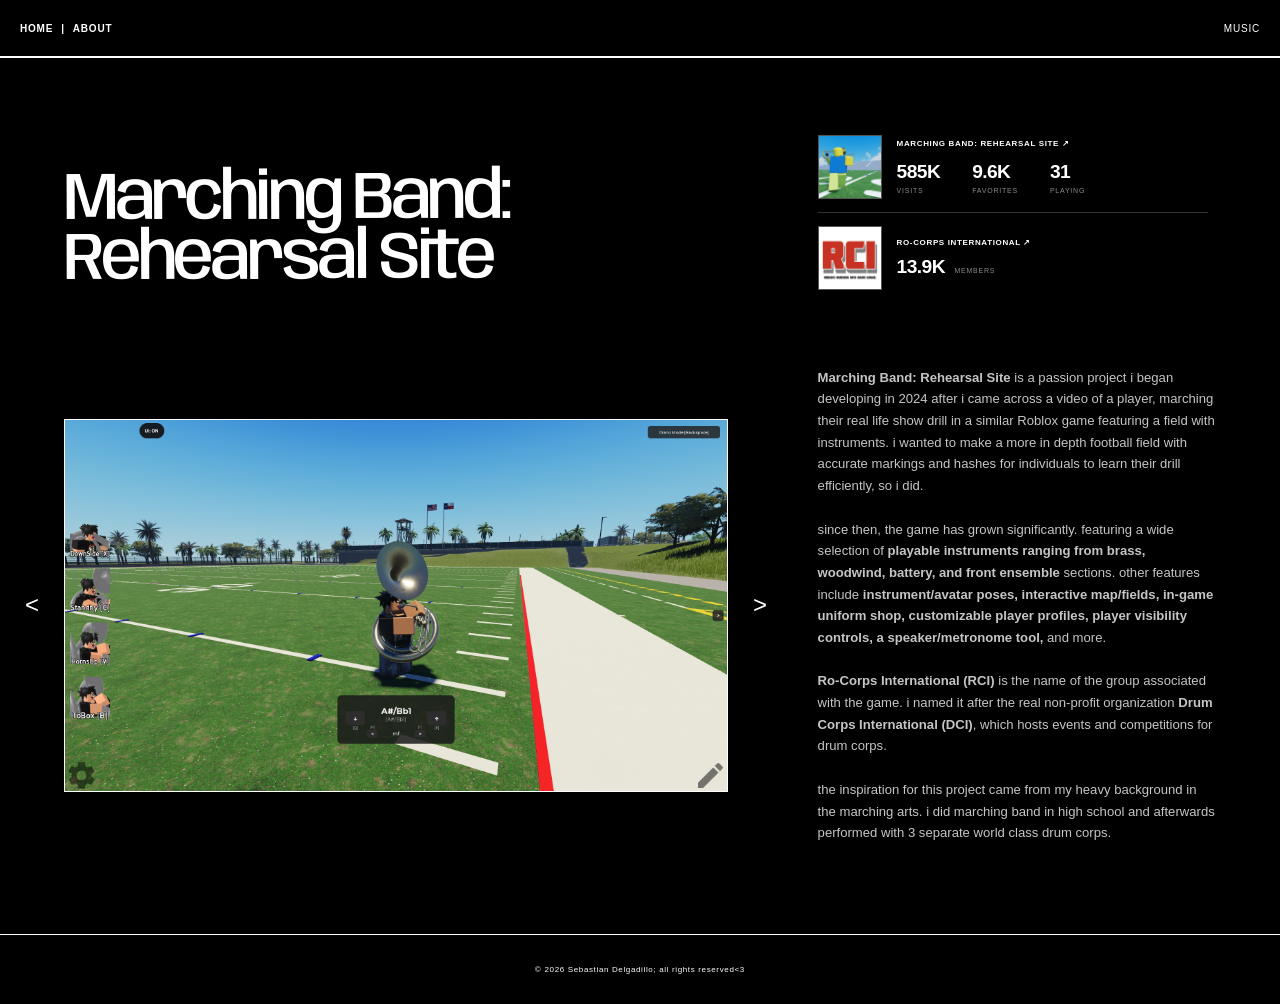
==== marching-band.html @ 750e06d0 "added roblox project page and refined featured projects" ====
<!DOCTYPE html>
<html lang="en">
<head>
  <meta charset="UTF-8">
  <meta name="viewport" content="width=device-width, initial-scale=1, maximum-scale=1, user-scalable=no">
  <meta name="description" content="a Roblox project by Sebastian Delgadillo.">
  <title>Marching Band: Rehearsal Site</title>
  <link rel="stylesheet" href="styles.css?v=case-study-3">
</head>
<body>
  <header class="topbar">
    <div class="topbar-start">
      <a class="home-link" href="index.html">HOME</a>
      <span aria-hidden="true">|</span>
      <a class="about-link" href="index.html?about=1" data-about-link>ABOUT</a>
    </div>
    <nav aria-label="Main navigation">
      <a href="music.html">MUSIC</a>
    </nav>
  </header>

  <main class="case-study-main case-study-minimal">
    <section class="case-minimal-intro" aria-labelledby="case-title">
      <div class="case-title-row">
        <h1 class="hand" id="case-title">Marching Band:<br>Rehearsal Site</h1>
        <div class="case-title-meta" data-roblox-stats>
          <div class="case-stat-card">
            <a class="case-stat-logo" href="https://www.roblox.com/games/91005568012348/Marching-Band-Rehearsal-Site" target="_blank" rel="noopener noreferrer" aria-label="Play Marching Band: Rehearsal Site on Roblox">
              <img src="images/projects/roblox/game-logo.jpg" alt="Marching Band: Rehearsal Site" width="512" height="512">
            </a>
            <div class="case-stat-details">
              <a class="case-community-name" href="https://www.roblox.com/games/91005568012348/Marching-Band-Rehearsal-Site" target="_blank" rel="noopener noreferrer">MARCHING BAND: REHEARSAL SITE ↗</a>
              <dl class="case-game-stats" aria-label="Live Roblox game statistics">
                <div><dt data-roblox-stat="visits">585K</dt><dd>VISITS</dd></div>
                <div><dt data-roblox-stat="favorites">9.6K</dt><dd>FAVORITES</dd></div>
                <div><dt data-roblox-stat="playing">31</dt><dd>PLAYING</dd></div>
              </dl>
            </div>
          </div>

          <div class="case-stat-card case-community-card">
            <a class="case-stat-logo case-stat-logo--contained" href="https://www.roblox.com/communities/34886490/Ro-Corps-International#!/about" target="_blank" rel="noopener noreferrer" aria-label="View Ro-Corps International on Roblox">
              <img src="images/projects/roblox/RCI.png" alt="Ro-Corps International" width="512" height="512">
            </a>
            <div class="case-community-details">
              <a class="case-community-name" href="https://www.roblox.com/communities/34886490/Ro-Corps-International#!/about" target="_blank" rel="noopener noreferrer">RO-CORPS INTERNATIONAL ↗</a>
              <span><strong data-roblox-stat="members">13.9K</strong> <small>MEMBERS</small></span>
            </div>
          </div>
        </div>
      </div>
    </section>

    <section class="case-project-layout" data-case-carousel aria-label="Marching Band project overview">
      <div class="case-media-stage" aria-live="polite">
          <figure class="case-media-item" hidden>
            <img src="images/projects/roblox/screenshot1.png" alt="Marching Band: Rehearsal Site gameplay screenshot 1">
          </figure>
          <figure class="case-media-item" hidden>
            <img src="images/projects/roblox/screenshot2.png" alt="Marching Band: Rehearsal Site gameplay screenshot 2">
          </figure>
          <figure class="case-media-item" hidden>
            <img src="images/projects/roblox/screenshot3.png" alt="Marching Band: Rehearsal Site gameplay screenshot 3">
          </figure>
          <figure class="case-media-item" hidden>
            <img src="images/projects/roblox/screenshot4.png" alt="Marching Band: Rehearsal Site gameplay screenshot 4">
          </figure>
          <figure class="case-media-item" hidden>
            <img src="images/projects/roblox/screenshot6.png" alt="Marching Band: Rehearsal Site gameplay screenshot 6">
          </figure>
          <figure class="case-media-item" hidden>
            <img src="images/projects/roblox/screenshot7.png" alt="Marching Band: Rehearsal Site gameplay screenshot 7">
          </figure>
          <figure class="case-media-item" hidden>
            <img src="images/projects/roblox/screenshot8.png" alt="Marching Band: Rehearsal Site gameplay screenshot 8">
          </figure>
          <figure class="case-media-item" hidden>
            <img src="images/projects/roblox/screenshot9.png" alt="Marching Band: Rehearsal Site gameplay screenshot 9">
          </figure>

        <button class="case-carousel-button case-carousel-button--prev" type="button" data-carousel-prev aria-label="Previous image">&lt;</button>
        <button class="case-carousel-button case-carousel-button--next" type="button" data-carousel-next aria-label="Next image">&gt;</button>
      </div>

      <div class="case-static-copy">
        <p><strong>Marching Band: Rehearsal Site</strong> is a passion project i began developing in 2024 after i came across a video of a player, marching their real life show drill in a similar Roblox game featuring a field with instruments. i wanted to make a more in depth football field with accurate markings and hashes for individuals to learn their drill efficiently, so i did.</p>
        <p>since then, the game has grown significantly. featuring a wide selection of <strong>playable instruments ranging from brass, woodwind, battery, and front ensemble </strong>sections. other features include <strong>instrument/avatar poses, interactive map/fields, in-game uniform shop, customizable player profiles, player visibility controls, a speaker/metronome tool,</strong> and more.</p>
        <p><strong>Ro-Corps International (RCI)</strong> is the name of the group associated with the game. i named it after the real non-profit organization <strong>Drum Corps International (DCI)</strong>, which hosts events and competitions for drum corps.</p>
        <p>the inspiration for this project came from my heavy background in the marching arts. i did marching band in high school and afterwards performed with 3 separate world class drum corps.</p>
      </div>
    </section>

  </main>

  <footer>
    <p>© <span data-year></span> Sebastian Delgadillo; all rights reserved&lt;3</p>
  </footer>

  <script src="script.js?v=case-study-3"></script>
</body>
</html>
---- styles.css ----
@import url("https://fonts.googleapis.com/css2?family=Anybody:wght@500&display=swap");

:root {
  color-scheme: dark;
  --black: #000;
  --white: #fff;
  --gray: #8b8b8b;
  font-family: Arial, Helvetica, sans-serif;
  color: var(--white);
  background: var(--black);
}

* { box-sizing: border-box; }
html {
  scroll-behavior: smooth;
  -webkit-user-select: none;
  user-select: none;
}
body { min-height: 100vh; margin: 0; display: flex; flex-direction: column; overflow-x: hidden; background: #000; -webkit-font-smoothing: antialiased; -moz-osx-font-smoothing: grayscale; text-rendering: optimizeLegibility; }
a { color: inherit; text-decoration: none; }
img {
  -webkit-user-drag: none;
  -webkit-touch-callout: none;
  user-select: none;
}
input, textarea, [contenteditable="true"] {
  -webkit-user-select: text;
  user-select: text;
}

.hand {
  font-family: "Anybody", Arial, Helvetica, sans-serif;
  font-weight: 500;
  font-synthesis: none;
}
.hand :where(h1, h2, h3) { font-weight: 500; }

.topbar {
  position: relative;
  z-index: 10;
  min-height: 58px;
  display: flex;
  align-items: center;
  justify-content: space-between;
  gap: 24px;
  padding: 0 20px;
  border-bottom: 2px solid #fff;
  background: #000;
  font-size: 10px;
  letter-spacing: 0.08em;
}

.topbar-start { display: flex; align-items: center; gap: 8px; font-weight: 700; }
nav { display: flex; gap: clamp(18px, 3vw, 46px); }
nav a:hover, .topbar-start a:hover, footer a:hover { text-decoration: underline; text-decoration-thickness: 1px; text-underline-offset: 5px; }

.home-main { flex: 1; }
.hero { --hero-fade: 1; --hero-shift: 0px; position: relative; min-height: calc(100vh - 58px); overflow: hidden; }
.hero-copy { position: relative; z-index: 3; width: min(72vw, 1180px); padding: clamp(80px, 10vh, 130px) 0 100px clamp(28px, 7vw, 140px); opacity: var(--hero-fade); transform: translateX(calc(var(--hero-shift) * -0.65)); transition: opacity 220ms ease; will-change: opacity, transform; }
.hero:has(.hero-person:hover, .hero-person:focus) .hero-copy { opacity: 0.32; }
.hero-copy h1 { margin: 0; font-size: clamp(4.8rem, 10.4vw, 12rem); line-height: 0.94; letter-spacing: -0.075em; transform: rotate(-1deg); }
.hero-copy > p { margin: clamp(22px, 4vh, 55px) 0 clamp(45px, 7vh, 90px); font-size: clamp(2rem, 4.8vw, 5.4rem); line-height: 1.12; letter-spacing: -0.055em; transform: rotate(0.5deg); }
.hero-socials { display: flex; flex-wrap: wrap; gap: 18px 30px; font-family: Arial, Helvetica, sans-serif; }
.hero-socials a { display: inline-flex; align-items: center; gap: 9px; font-size: 9px; letter-spacing: 0.1em; }
.hero-socials img { width: 26px; height: 26px; display: block; }
.hero-socials .social-logo-invert { filter: invert(1); }
.hero-socials a:hover span { text-decoration: underline; text-decoration-thickness: 1px; text-underline-offset: 5px; }
.hero-socials .email-social { gap: 0; }
.email-social span { max-width: 0; display: inline-block; padding-left: 0; overflow: hidden; opacity: 0; white-space: nowrap; transform: translateX(-9px); transition: max-width 260ms cubic-bezier(.2,.7,.2,1), padding-left 260ms cubic-bezier(.2,.7,.2,1), opacity 180ms ease, transform 260ms cubic-bezier(.2,.7,.2,1); }
.email-social:hover span, .email-social:focus-visible span { max-width: 180px; padding-left: 9px; opacity: 1; transform: translateX(0); }
.typewriter-word { display: inline-block; white-space: nowrap; }
.typewriter-ready .typewriter-letter { position: relative; visibility: hidden; }
.typewriter-ready .typewriter-letter.is-visible { visibility: visible; }
.typewriter-ready .typewriter-letter.is-current::after { content: "_"; position: absolute; left: calc(100% + 0.1em); bottom: 0; animation: typewriter-cursor 900ms steps(1, end) infinite; }

@keyframes typewriter-cursor {
  50% { opacity: 0; }
}
.hero-contact { position: absolute; z-index: 2; top: 0; right: 0; bottom: 0; width: min(58vw, 1080px); outline: none; opacity: var(--hero-fade); transform: translateX(calc(var(--hero-shift) * 0.45)); will-change: opacity, transform; }
.hero-person { position: absolute; top: 0; right: 0; bottom: 0; width: clamp(260px, 40vh, 430px); overflow: visible; outline: none; }
.hero-person img { position: absolute; top: 0; right: 3px; width: auto; max-width: none; height: calc(100% - 4px); display: block; }
.person-photo { z-index: 2; transform-origin: right bottom; animation: portrait-idle-jitter 340ms steps(2, end) infinite alternate; transition: transform 180ms cubic-bezier(.2,.7,.2,1), filter 160ms ease; }
.contact-reveal { position: absolute; z-index: 3; top: 34%; right: min(23vw, 440px); width: min(28vw, 320px); display: flex; flex-direction: column; align-items: flex-end; gap: 8px; opacity: 0; pointer-events: none; transform: translateX(70px); transition: opacity 220ms ease, transform 260ms cubic-bezier(.2,.7,.2,1); font-size: clamp(0.8rem, 1.25vw, 1.15rem); letter-spacing: 0.01em; }
.contact-reveal p { margin: 0; line-height: 1.45; text-align: right; }
.contact-reveal .about-location { display: inline-flex; align-items: center; gap: 5px; color: #b1b1b1; font-size: clamp(0.58rem, 0.72vw, 0.7rem); line-height: 1; letter-spacing: 0.08em; }
.about-location img { width: 18px; height: auto; display: block; flex: none; }
.tech-stack { margin-top: 10px; text-align: right; }
.tech-stack-group + .tech-stack-group { margin-top: 13px; }
.tech-stack-label { display: block; margin-bottom: 7px; color: var(--gray); font-size: 0.55rem; letter-spacing: 0.14em; }
.tech-stack ul { max-width: 320px; margin: 0; padding: 0; display: flex; flex-wrap: wrap; justify-content: flex-end; gap: 8px 13px; list-style: none; font-size: clamp(0.55rem, 0.65vw, 0.68rem); letter-spacing: 0.07em; }
.tech-stack li { display: inline-flex; align-items: center; gap: 5px; white-space: nowrap; }
.tech-stack img { width: 18px; height: 18px; display: block; object-fit: contain; }
.tech-stack .tech-logo-invert { filter: invert(1); }
.hero-contact:has(.hero-person:hover, .hero-person:focus, .contact-reveal:hover, .contact-reveal:focus-within) .contact-reveal { opacity: 1; pointer-events: auto; transform: translateX(0); }
.hero-contact:has(.hero-person:hover, .hero-person:focus, .contact-reveal:hover, .contact-reveal:focus-within) .person-photo { animation: portrait-outline-jitter 180ms steps(2, end) infinite alternate; }

@keyframes portrait-idle-jitter {
  0% {
    transform: translate(0, -1px) scale(1.002);
    filter: drop-shadow(1px 0 0 #fff) drop-shadow(-1px 0 0 #fff) drop-shadow(0 1px 0 #fff) drop-shadow(0 -1px 0 #fff);
  }
  100% {
    transform: translate(-1px, 0) scale(1.003);
    filter: drop-shadow(1px 1px 0 #fff) drop-shadow(-1px -1px 0 #fff) drop-shadow(1px -1px 0 #fff) drop-shadow(-1px 1px 0 #fff);
  }
}

@keyframes portrait-outline-jitter {
  0% {
    transform: translate(-1px, -2px) scale(1.014);
    filter: drop-shadow(2px 0 0 #fff) drop-shadow(-2px 0 0 #fff) drop-shadow(0 2px 0 #fff) drop-shadow(0 -2px 0 #fff);
  }
  100% {
    transform: translate(-3px, -1px) scale(1.017);
    filter: drop-shadow(3px 1px 0 #fff) drop-shadow(-1px -2px 0 #fff) drop-shadow(1px 3px 0 #fff) drop-shadow(-2px -1px 0 #fff);
  }
}

.featured-projects { padding: clamp(70px, 8vw, 125px) clamp(20px, 5vw, 90px) clamp(80px, 8vw, 125px); background: #000; opacity: var(--projects-fade, 1); will-change: opacity; }
.featured-heading { padding-bottom: clamp(42px, 5vw, 70px); text-align: center; transition: opacity 650ms ease, translate 650ms cubic-bezier(0.22, 1, 0.36, 1); }
.featured-heading h2 { margin: 0; font-size: clamp(3rem, 5.5vw, 6.5rem); line-height: 0.92; letter-spacing: -0.065em; transform: rotate(-0.35deg); }
.featured-list { width: min(100%, 940px); margin: 0 auto; display: grid; grid-template-columns: repeat(auto-fit, minmax(min(360px, 100%), 1fr)); gap: clamp(20px, 2.5vw, 38px); }
.featured-project { --reveal-delay: 80ms; position: relative; isolation: isolate; display: flex; flex-direction: column; min-height: clamp(390px, 34vw, 480px); padding: clamp(20px, 2vw, 30px); transition: opacity 650ms ease var(--reveal-delay), translate 650ms cubic-bezier(0.22, 1, 0.36, 1) var(--reveal-delay); }
.featured-project::before { content: ""; position: absolute; z-index: -1; inset: 0; border: 1px solid #fff; border-radius: 3px 12px 5px 9px / 8px 4px 11px 5px; transform: rotate(-0.25deg); pointer-events: none; }
.featured-project:nth-child(2n)::before { border-radius: 10px 3px 13px 4px / 4px 9px 3px 12px; transform: rotate(0.2deg); }
.featured-project:nth-child(2) { --reveal-delay: 170ms; }
.featured-project[role="link"] { cursor: pointer; outline: none; }
.featured-project[role="link"]:focus-visible::before { outline: 2px solid #fff; outline-offset: 5px; }
.reveal-ready .featured-heading, .reveal-ready .featured-project { opacity: 0; translate: 0 24px; }
.reveal-ready .featured-heading.is-visible, .reveal-ready .featured-project.is-visible { opacity: 1; translate: 0 0; }
.featured-project p { margin: 0; }
.featured-thumb { width: 100%; aspect-ratio: 16 / 9; margin: -8px 0 24px; overflow: hidden; border: 1px solid #666; background: #070707; }
.featured-thumb img { width: 100%; height: 100%; display: block; object-fit: cover; object-position: center; }
.featured-thumb--contain img { object-fit: contain; }
.featured-name { min-width: 0; margin: 0 0 auto; }
.featured-name h3 { margin: 0; font-size: clamp(1.65rem, 2.5vw, 3rem); line-height: 1; letter-spacing: -0.045em; font-weight: 500; }
.featured-name p { margin-top: 8px; color: #777; font-size: 10px; line-height: 1.45; }
.featured-card-footer { margin-top: 24px; padding-top: 13px; display: flex; align-items: center; justify-content: space-between; gap: 20px; border-top: 1px solid #555; }
.featured-tools { color: #c7c7c7; font-family: Arial, Helvetica, sans-serif; font-size: 9px; font-weight: 700; letter-spacing: 0.08em; line-height: 1.5; }
.featured-card-icons { display: flex; align-items: center; gap: 8px; }
.featured-card-icons > img { width: 22px; height: 22px; display: block; object-fit: contain; }
.featured-project-link { display: inline-flex; }
.featured-project-link img { width: 22px; height: 22px; display: block; }
.featured-project-link .featured-link-icon--white { filter: grayscale(1) brightness(0) invert(1); }

.case-study-main { flex: 1; }
.case-study-minimal { padding: clamp(55px, 6vw, 95px) clamp(20px, 5vw, 85px) clamp(70px, 7vw, 110px); }
.case-minimal-intro { max-width: none; }
.case-kicker { margin: 0 0 15px; color: var(--gray); font-size: 9px; letter-spacing: 0.14em; }
.case-title-row { display: grid; grid-template-columns: minmax(0, 1.25fr) minmax(290px, 0.75fr); gap: clamp(45px, 7vw, 120px); align-items: end; }
.case-minimal-intro h1 { margin: 0; font-size: clamp(2.8rem, 5.2vw, 6rem); line-height: 0.9; letter-spacing: -0.065em; transform: rotate(-0.25deg); }
.case-title-meta { width: min(100%, 390px); display: grid; gap: 13px; }
.case-stat-card { display: grid; grid-template-columns: 64px 1fr; gap: 15px; align-items: center; }
.case-stat-logo { width: 64px; height: 64px; display: block; overflow: hidden; border: 1px solid #555; background: #080808; }
.case-stat-logo img { width: 100%; height: 100%; display: block; object-fit: cover; }
.case-stat-logo--contained { background: #fff; }
.case-stat-logo--contained img { object-fit: contain; }
.case-stat-details { min-width: 0; display: grid; gap: 13px; justify-items: start; }
.case-game-stats { display: flex; gap: clamp(18px, 2.5vw, 36px); margin: 0; }
.case-game-stats div { display: grid; gap: 4px; }
.case-game-stats dt { font-size: clamp(1rem, 1.5vw, 1.35rem); font-weight: 700; letter-spacing: -0.03em; }
.case-game-stats dd { margin: 0; color: var(--gray); font-size: 7px; letter-spacing: 0.11em; }
.case-community-card { padding-top: 13px; border-top: 1px solid #333; }
.case-community-details { min-width: 0; display: grid; gap: 9px; }
.case-community-name { font-size: 8px; font-weight: 700; letter-spacing: 0.08em; }
.case-community-details strong { font-size: clamp(1rem, 1.5vw, 1.35rem); letter-spacing: -0.03em; }
.case-community-details small { margin-left: 5px; color: var(--gray); font-size: 7px; letter-spacing: 0.11em; }
.case-project-layout { display: grid; grid-template-columns: minmax(0, 1.25fr) minmax(290px, 0.75fr); gap: clamp(45px, 7vw, 120px); align-items: center; margin-top: clamp(45px, 6vw, 80px); }
.case-media-stage { position: relative; width: 100%; aspect-ratio: 16 / 9; border: 1px solid #fff; background: #050505; }
.case-media-item { position: absolute; inset: 0; margin: 0; overflow: hidden; }
.case-media-item[hidden] { display: none; }
.case-media-item img { width: 100%; height: 100%; display: block; object-fit: cover; object-position: center; }
.case-static-copy { max-width: 560px; }
.case-static-copy p { margin: 0; color: #c5c5c5; font-size: clamp(0.82rem, 1vw, 1rem); line-height: 1.65; }
.case-static-copy p + p { margin-top: 22px; }
.case-carousel-button { position: absolute; z-index: 4; top: 50%; width: 30px; height: 44px; padding: 0; border: 0; color: #fff; background: transparent; font: inherit; font-size: 24px; cursor: pointer; transform: translateY(-50%); }
.case-carousel-button--prev { left: -48px; }
.case-carousel-button--next { right: -48px; }

.page-main { flex: 1; padding: clamp(70px, 9vw, 150px) clamp(20px, 5vw, 90px) 130px; }
.page-title { margin-bottom: 80px; }
.page-title > p { margin: 0 0 25px; color: var(--gray); font-size: 9px; letter-spacing: 0.12em; }
.page-title h1 { margin: 0; font-size: clamp(4.5rem, 10vw, 11rem); line-height: 0.9; letter-spacing: -0.075em; transform: rotate(-1deg); }

.project-list { border-top: 2px solid #fff; }
.project { display: grid; grid-template-columns: 55px 1fr 170px 24px; gap: 18px; align-items: start; padding: 25px 10px; border-bottom: 2px solid #fff; }
.project:nth-child(odd) { transform: rotate(-0.15deg); }
.project:nth-child(even) { transform: rotate(0.15deg); }
.project:hover { color: #000; background: #fff; }
.project > span { font-size: 9px; letter-spacing: 0.08em; }
.project > span:last-child { justify-self: end; font-size: 16px; }
.project h2 { margin: 0 0 8px; font-size: clamp(1.4rem, 2.4vw, 2.7rem); font-weight: 500; letter-spacing: -0.04em; }
.project p { margin: 0; color: var(--gray); font-size: 11px; line-height: 1.5; }
.project:hover p { color: #444; }

.music-grid { display: grid; grid-template-columns: minmax(0, 1.15fr) minmax(300px, 0.85fr); gap: 7vw; align-items: center; }
.music-grid figure { margin: 0; }
.music-grid img { width: 100%; max-height: 75vh; display: block; object-fit: cover; object-position: center 25%; filter: grayscale(1) contrast(1.15); }
.music-grid figcaption { margin-top: 10px; color: var(--gray); font-size: 8px; letter-spacing: 0.1em; }
.music-copy > p { max-width: 580px; font-size: clamp(1rem, 1.6vw, 1.35rem); line-height: 1.55; }
.music-copy dl { margin-top: 45px; border-top: 1px solid #fff; }
.music-copy dl div { display: grid; grid-template-columns: 110px 1fr; padding: 12px 0; border-bottom: 1px solid #555; font-size: 9px; letter-spacing: 0.06em; }
.music-copy dt, .music-copy dd { margin: 0; }
.music-copy dt { color: var(--gray); }

footer { min-height: 70px; display: flex; align-items: center; justify-content: center; padding: 0 20px; border-top: 1px solid #fff; background: #000; font-size: 8px; letter-spacing: 0.08em; text-align: center; }
footer p { margin: 0; }

@media (max-width: 800px) {
  .topbar { min-height: 70px; align-items: flex-start; padding-top: 18px; }
  nav { flex-wrap: wrap; justify-content: flex-end; row-gap: 8px; }
  .hero { min-height: calc(100svh - 70px); }
  .hero-copy { width: 100%; padding: 65px 20px 46vh; }
  .hero-copy h1 { font-size: clamp(4.2rem, 20vw, 7rem); }
  .hero-copy > p { font-size: clamp(1.8rem, 9vw, 3rem); }
  .hero-contact { top: auto; width: 100%; height: 48vh; }
  .hero-person { top: 0; width: min(62vw, 380px); height: 48vh; }
  .hero-person img { top: 0; height: calc(100% - 4px); }
  .contact-reveal { top: 33%; right: min(57vw, 350px); width: min(36vw, 220px); font-size: 0.72rem; }
  .page-main { padding-right: 20px; padding-left: 20px; }
  .featured-project { min-height: 390px; }
  .case-project-layout { grid-template-columns: 1fr; }
  .case-title-row { grid-template-columns: 1fr; align-items: start; }
  .case-title-meta { gap: 18px; }
  .case-static-copy { max-width: 680px; }
  .case-carousel-button { top: 50%; }
  .case-carousel-button--prev { left: -38px; }
  .case-carousel-button--next { right: -38px; }
  .project { grid-template-columns: 35px 1fr 20px; }
  .project > span:nth-child(3) { display: none; }
  .music-grid { grid-template-columns: 1fr; }
  footer { padding-top: 22px; padding-bottom: 22px; }
}

@media (max-width: 480px) {
  .topbar { gap: 12px; font-size: 8px; }
  nav { gap: 12px; }
  .hero-copy { padding-top: 52px; }
  .case-study-minimal { padding-right: 20px; padding-left: 20px; }
  .case-project-layout { gap: 42px; }
  .case-carousel-button { width: 22px; height: 40px; font-size: 20px; }
  .case-carousel-button--prev { left: -20px; }
  .case-carousel-button--next { right: -20px; }
}

@media (prefers-reduced-motion: reduce) {
  html { scroll-behavior: auto; }
  * { transition: none !important; }
  .hero-copy, .hero-contact { opacity: 1 !important; transform: none !important; }
  .hero:has(.hero-person:hover, .hero-person:focus) .hero-copy { opacity: 0.32 !important; }
  .person-photo {
    animation: none;
    transform: none;
    filter: drop-shadow(1px 0 0 #fff) drop-shadow(-1px 0 0 #fff) drop-shadow(0 1px 0 #fff) drop-shadow(0 -1px 0 #fff);
  }
  .hero-contact:has(.hero-person:hover, .hero-person:focus, .contact-reveal:hover, .contact-reveal:focus-within) .person-photo {
    animation: none;
    transform: translate(-2px, -2px) scale(1.014);
    filter: drop-shadow(2px 0 0 #fff) drop-shadow(-2px 0 0 #fff) drop-shadow(0 2px 0 #fff) drop-shadow(0 -2px 0 #fff);
  }
}
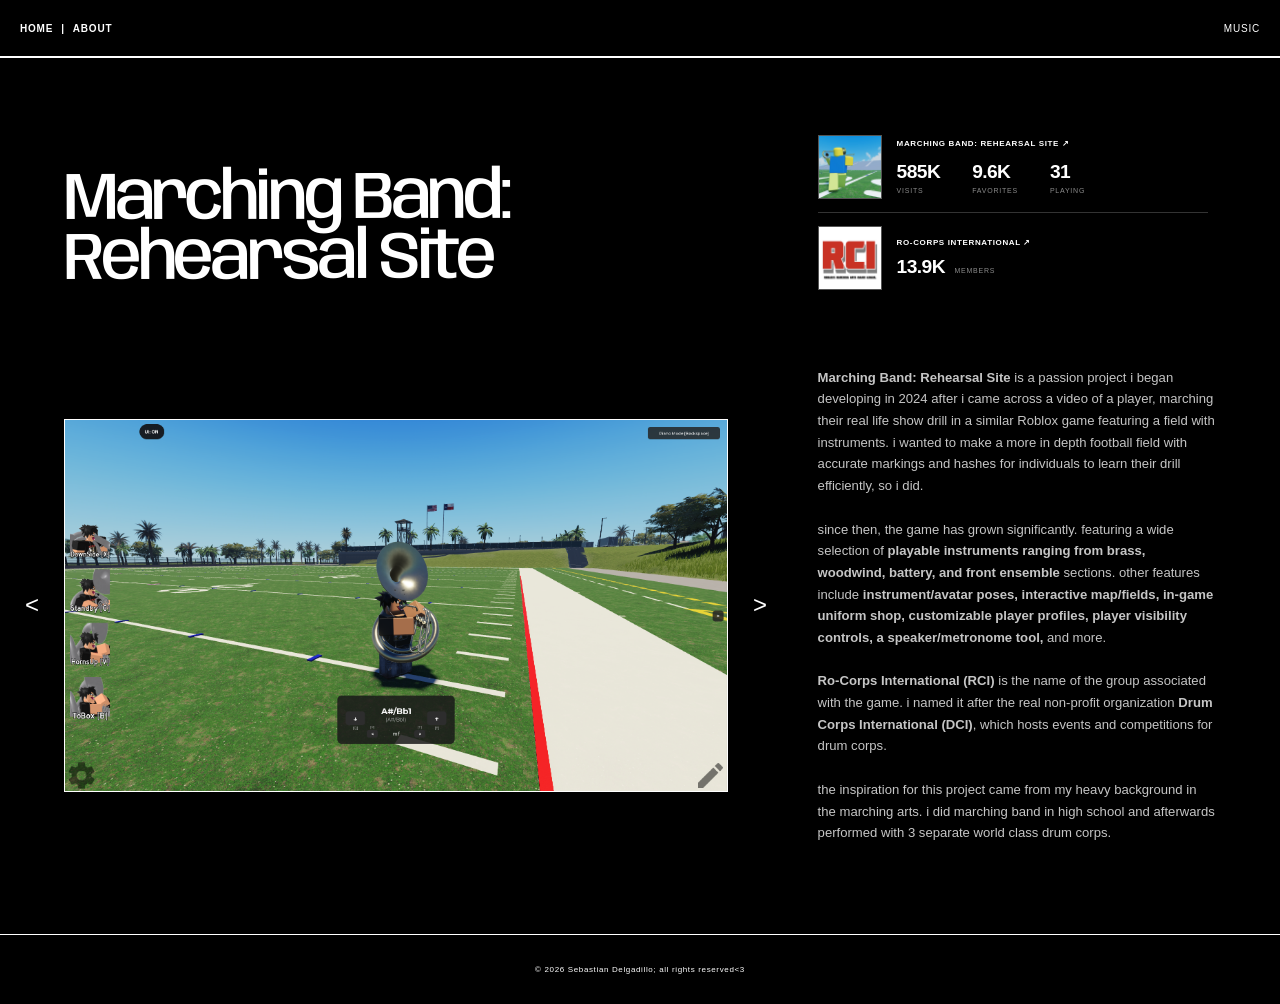
==== commit d97dc415: "added smooth image transitions" ====
--- a/marching-band.html
+++ b/marching-band.html
@@ -53,6 +53,7 @@
 
     <section class="case-project-layout" data-case-carousel aria-label="Marching Band project overview">
       <div class="case-media-stage" aria-live="polite">
+        <div class="case-media-viewport">
           <figure class="case-media-item" hidden>
             <img src="images/projects/roblox/screenshot1.png" alt="Marching Band: Rehearsal Site gameplay screenshot 1">
           </figure>
@@ -77,6 +78,7 @@
           <figure class="case-media-item" hidden>
             <img src="images/projects/roblox/screenshot9.png" alt="Marching Band: Rehearsal Site gameplay screenshot 9">
           </figure>
+        </div>
 
         <button class="case-carousel-button case-carousel-button--prev" type="button" data-carousel-prev aria-label="Previous image">&lt;</button>
         <button class="case-carousel-button case-carousel-button--next" type="button" data-carousel-next aria-label="Next image">&gt;</button>
--- a/styles.css
+++ b/styles.css
@@ -167,9 +167,10 @@
 .case-community-details small { margin-left: 5px; color: var(--gray); font-size: 7px; letter-spacing: 0.11em; }
 .case-project-layout { display: grid; grid-template-columns: minmax(0, 1.25fr) minmax(290px, 0.75fr); gap: clamp(45px, 7vw, 120px); align-items: center; margin-top: clamp(45px, 6vw, 80px); }
 .case-media-stage { position: relative; width: 100%; aspect-ratio: 16 / 9; border: 1px solid #fff; background: #050505; }
+.case-media-viewport { position: absolute; inset: 0; overflow: hidden; }
 .case-media-item { position: absolute; inset: 0; margin: 0; overflow: hidden; }
 .case-media-item[hidden] { display: none; }
-.case-media-item img { width: 100%; height: 100%; display: block; object-fit: cover; object-position: center; }
+.case-media-item img { width: 100%; height: 100%; display: block; object-fit: cover; object-position: center; will-change: transform; }
 .case-static-copy { max-width: 560px; }
 .case-static-copy p { margin: 0; color: #c5c5c5; font-size: clamp(0.82rem, 1vw, 1rem); line-height: 1.65; }
 .case-static-copy p + p { margin-top: 22px; }
